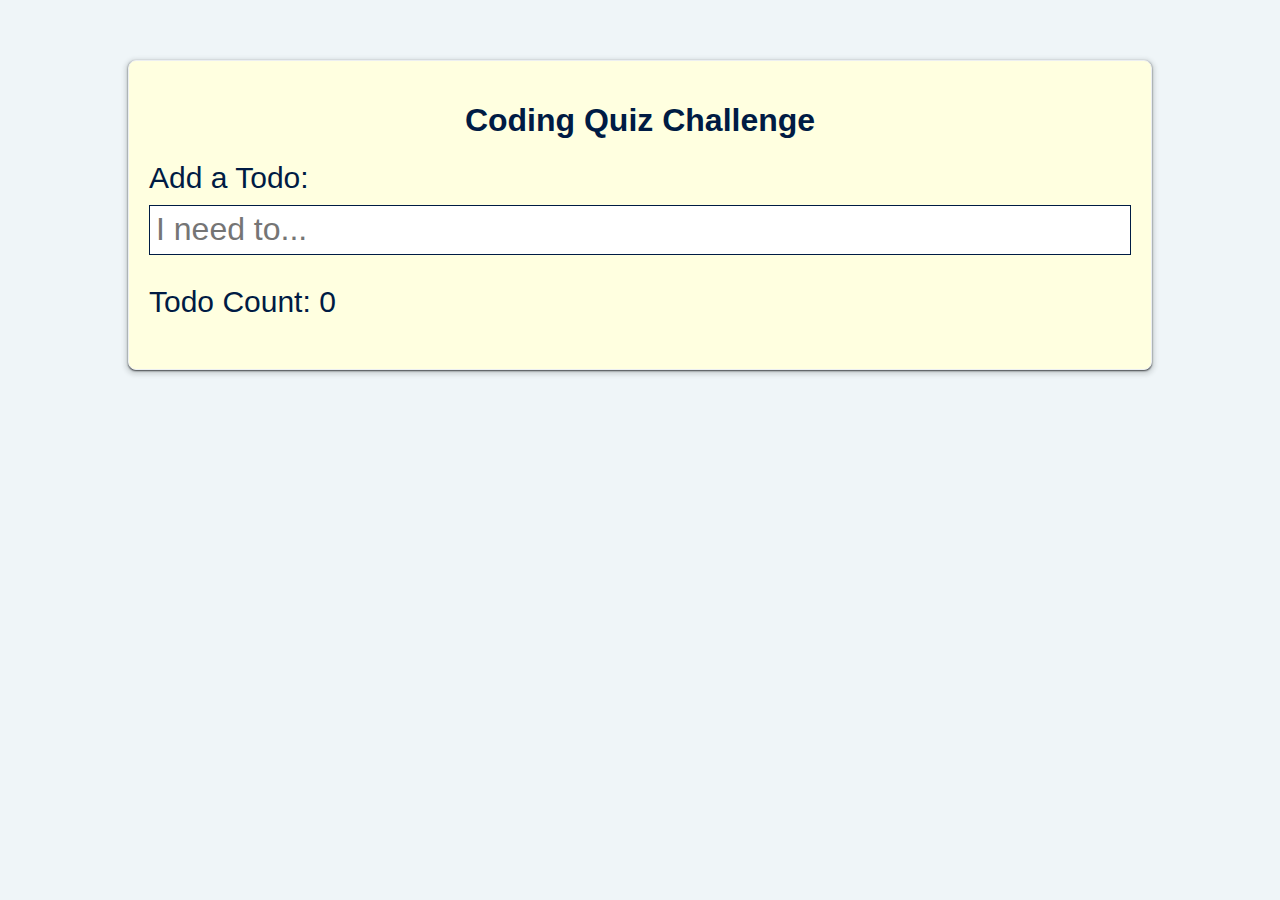
==== index.html @ 336de5a2 "added html, css, and javascript files to folder" ====
<!DOCTYPE html>
<html lang="en">

<head>
    <meta charset="UTF-8" />
    <meta name="viewport" content="width=device-width, initial-scale=1.0" />
    <meta http-equiv="X-UA-Compatible" content="ie=edge" />
    <link rel="stylesheet" href="./assets/css/style.css" />
    <title>Coding Quiz Challenge</title>
</head>

<body>
    <div class="card">
        <h1>Coding Quiz Challenge</h1>
        <form id="todo-form" method="POST">
            <label for="todo-text">Add a Todo: </label>
            <input type="text" placeholder="I need to..." name="todo-text" id="todo-text" />
        </form>
        <p>Todo Count: <span id="todo-count">0</span></p>
        <ul id="todo-list"></ul>

    </div>
    <script src="./assets/js/script.js"></script>
</body>

</html>
---- assets/css/style.css ----
*,
*::before,
*::after {
    box-sizing: border-box;
}

body {
    font-family: "Roboto", sans-serif;
    background-color: #eff5f8;
    color: #001b44;
}

label,
p {
    font-size: 30px;
}

input {
    height: 50px;
    width: 100%;
    padding: 6px;
    margin-top: 10px;
    font-size: 2em;
    border: 1px solid #001b44;
}

h1 {
    text-align: center;
}

ul {
    list-style-type: none;
    padding: 0;
    background-color: white;
}

li {
    height: 50px;
    margin-top: 5px;
    margin-bottom: 5px;
    padding: 5px;
    background-color: #001b44;
    color: white;
    font-size: 1.5em;
    line-height: 1.5;
}

li:before {
    content: "\200B";
    position: absolute;
}

li::after {
    content: " ";
    display: block;
    clear: both;
}

li button {
    float: right;
    border: none;
    height: 40px;
    cursor: pointer;
    background-color: #ff7034;
    color: white;
    font-size: 1em;
}

.card {
    display: block;
    background-color: #FFFFE0;
    border: 1px solid #eceff1;
    border-radius: 8px;
    box-shadow: rgba(60, 64, 67, 2) 0 1px 2px 0,
        rgba(60, 64, 67, 0.15) 0 2px 4px 3px;
    margin: 60px auto;
    padding: 20px;
    width: 80vw;
}
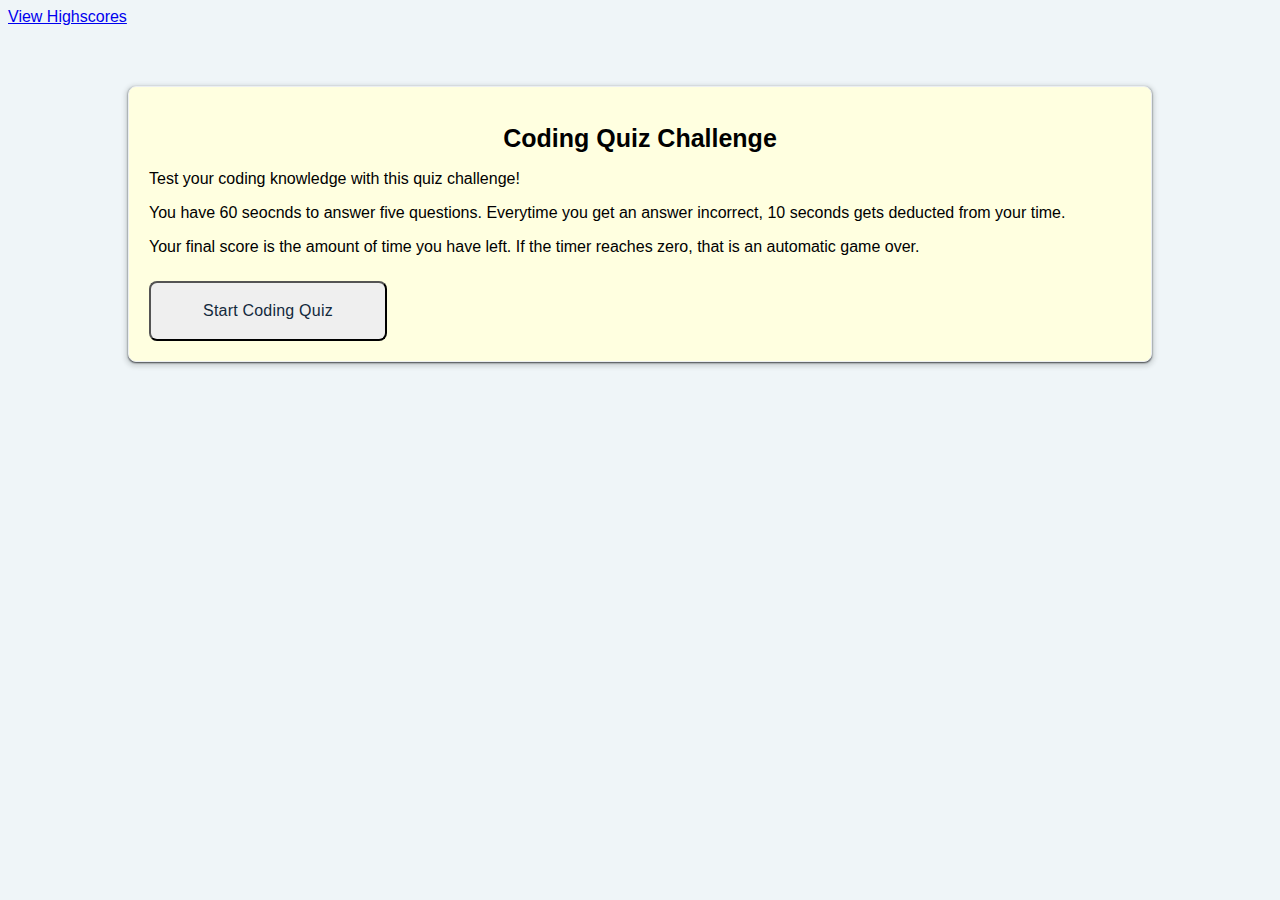
==== commit 7135029e: "updated html, css, script and readme files" ====
--- a/index.html
+++ b/index.html
@@ -10,16 +10,21 @@
 </head>
 
 <body>
-    <div class="card">
-        <h1>Coding Quiz Challenge</h1>
-        <form id="todo-form" method="POST">
-            <label for="todo-text">Add a Todo: </label>
-            <input type="text" placeholder="I need to..." name="todo-text" id="todo-text" />
-        </form>
-        <p>Todo Count: <span id="todo-count">0</span></p>
-        <ul id="todo-list"></ul>
+    <header>
+        <nav>
+            <a href="highscores.html">View Highscores</a>
+        </nav>
+    </header>
+    <main>
+        <section id = "start" class="quiz-section">
+            <h1>Coding Quiz Challenge</h1>
+            <p>Test your coding knowledge with this quiz challenge!</p>
+            <p>You have 60 seocnds to answer five questions. Everytime you get an answer incorrect, 10 seconds gets deducted from your time.</p>
+            <p>Your final score is the amount of time you have left. If the timer reaches zero, that is an automatic game over.</p>
+            <button class="start-button">Start Coding Quiz</button>
+        </section>
+    </main>
 
-    </div>
     <script src="./assets/js/script.js"></script>
 </body>
 
--- a/assets/css/style.css
+++ b/assets/css/style.css
@@ -7,66 +7,15 @@
 body {
     font-family: "Roboto", sans-serif;
     background-color: #eff5f8;
-    color: #001b44;
-}
-
-label,
-p {
-    font-size: 30px;
-}
-
-input {
-    height: 50px;
-    width: 100%;
-    padding: 6px;
-    margin-top: 10px;
-    font-size: 2em;
-    border: 1px solid #001b44;
+    
 }
 
 h1 {
     text-align: center;
+    font-size: 25px;
 }
 
-ul {
-    list-style-type: none;
-    padding: 0;
-    background-color: white;
-}
-
-li {
-    height: 50px;
-    margin-top: 5px;
-    margin-bottom: 5px;
-    padding: 5px;
-    background-color: #001b44;
-    color: white;
-    font-size: 1.5em;
-    line-height: 1.5;
-}
-
-li:before {
-    content: "\200B";
-    position: absolute;
-}
-
-li::after {
-    content: " ";
-    display: block;
-    clear: both;
-}
-
-li button {
-    float: right;
-    border: none;
-    height: 40px;
-    cursor: pointer;
-    background-color: #ff7034;
-    color: white;
-    font-size: 1em;
-}
-
-.card {
+#start {
     display: block;
     background-color: #FFFFE0;
     border: 1px solid #eceff1;
@@ -76,4 +25,20 @@
     margin: 60px auto;
     padding: 20px;
     width: 80vw;
-}+}
+
+button {
+    border-radius: 8px;
+    color: #13293d;
+    cursor: pointer;
+    font-size: 1em;
+    letter-spacing: 0.21px;
+    line-height: 16px;
+    max-width: 255px;
+    padding: 20px 52px;
+    text-align: center;
+    transition-duration: 0.15s;
+    transition-property: background-color;
+    transition-timing-function: linear;
+    margin-top: 0.6em;
+  }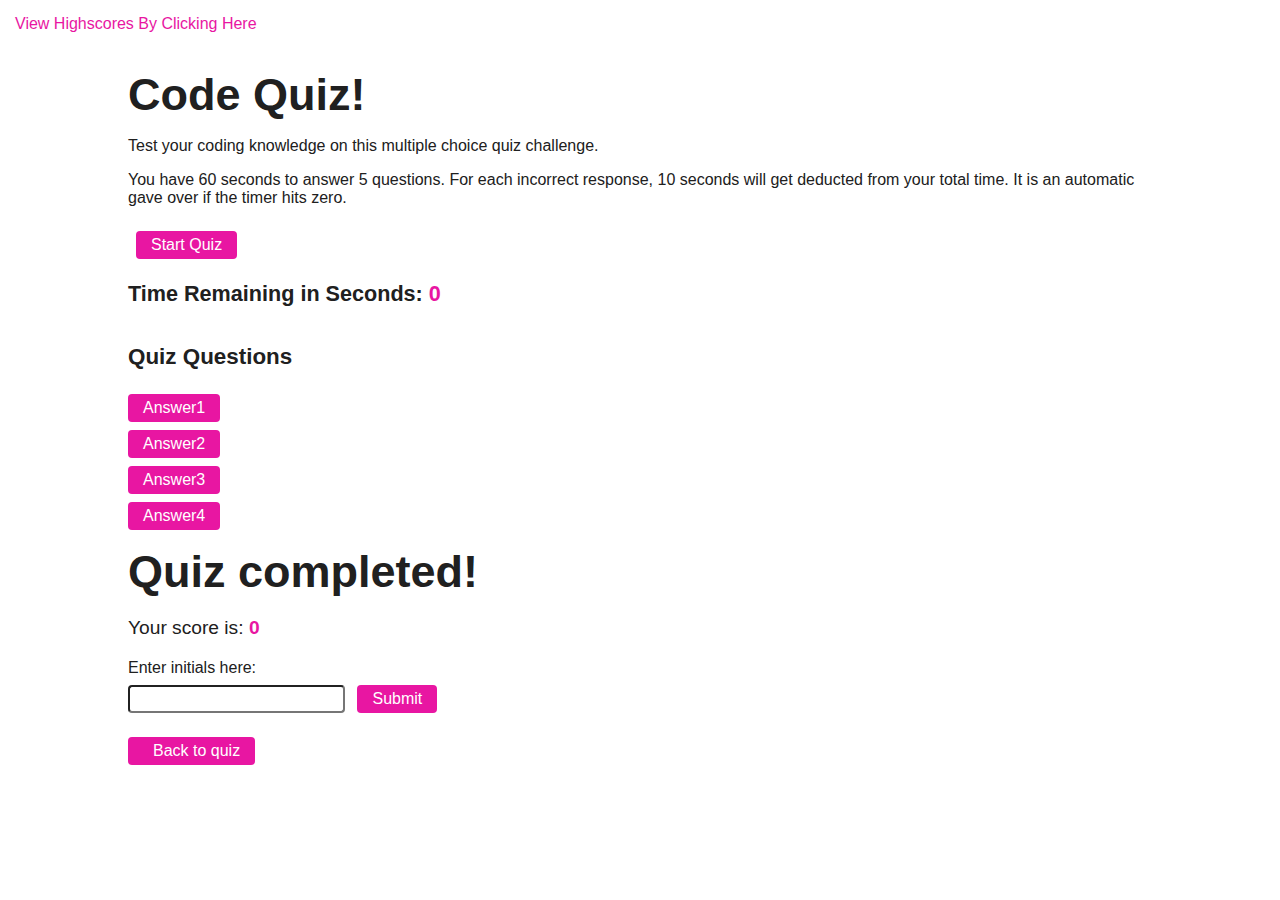
==== commit 9415ceb4: "updated JS and HTML files after tutor session" ====
--- a/index.html
+++ b/index.html
@@ -2,26 +2,48 @@
 <html lang="en">
 
 <head>
-    <meta charset="UTF-8" />
-    <meta name="viewport" content="width=device-width, initial-scale=1.0" />
-    <meta http-equiv="X-UA-Compatible" content="ie=edge" />
-    <link rel="stylesheet" href="./assets/css/style.css" />
-    <title>Coding Quiz Challenge</title>
+    <meta charset="UTF-8">
+    <meta name="viewport" content="width=device-width, initial-scale=1.0">
+    <meta http-equiv="X-UA Compatible" content="ie=edge">
+    <title>Code Quiz</title>
+    <link rel="stylesheet" href="./assets/css/style.css">
 </head>
 
 <body>
     <header>
         <nav>
-            <a href="highscores.html">View Highscores</a>
+            <a href="highscores.html">View Highscores By Clicking Here</a>
         </nav>
     </header>
     <main>
-        <section id = "start" class="quiz-section">
-            <h1>Coding Quiz Challenge</h1>
-            <p>Test your coding knowledge with this quiz challenge!</p>
-            <p>You have 60 seocnds to answer five questions. Everytime you get an answer incorrect, 10 seconds gets deducted from your time.</p>
-            <p>Your final score is the amount of time you have left. If the timer reaches zero, that is an automatic game over.</p>
-            <button class="start-button">Start Coding Quiz</button>
+        <section id="start" class="quiz-section">
+            <h1>Code Quiz!</h1>
+            <p>Test your coding knowledge on this multiple choice quiz challenge.</p>
+            <p>You have 60 seconds to answer 5 questions. For each incorrect response, 10 seconds will get deducted from
+                your total time. It is an automatic gave over if the timer hits zero.</p>
+            <button id="startBtn">Start Quiz</button>
+        </section>
+        <section id="quiz-questions" class="hidden quiz-section">
+            <p id="timer">Time Remaining in Seconds: <span id="time-remaining">0</span></p>
+            <h1 id="question">Quiz Questions</h1>
+            <ul id="options">
+                <li><button type="button" id="btn0">Answer1</button></li>
+                <li><button type="button" id="btn1">Answer2</button></li>
+                <li><button type="button" id="btn2">Answer3</button></li>
+                <li><button type="button" id="btn3">Answer4</button></li>
+            </ul>
+        </section>
+        <section id="end" class="quiz-section hidden">
+            <h1 id="end-title">Quiz completed!</h1>
+            <p id="score-text">Your score is: <span id="score">0</span></p>
+            <form id="submit-score">
+                <label for="initials">Enter initials here:</label>
+                <input type="text" id="initials">
+                <button type="submit" id="submit-initial-btn">Submit</button>
+                <p id="error-message"></p>
+            </form>
+            <a href="index.html" class="back-button" id="go-back-btn"><i class="fas fa-angle-left" aria-hidden="true"></i>Back to
+                quiz</a>
         </section>
     </main>
 
--- a/assets/css/style.css
+++ b/assets/css/style.css
@@ -1,44 +1,144 @@
-*,
-*::before,
-*::after {
+body {
+    font-family: Arial;
+    color: #202020;
+
+    box-sizing: border-box;
+    margin: 0;
+    height: 100%;
+}
+
+h1 {
+    margin: 0;
+    font-size: 45px;
+}
+
+/*Icons*/
+.fas {
+    margin-right: 10px;
+}
+
+/*Clickable*/
+a {
+    color: #e816a2;
+    text-decoration: none;
+    transition: color 0.2s ease-in-out;
+}
+
+a:hover,
+a:focus,
+a:active {
+    color: #e816a2;
+}
+
+button,
+.back-button {
+    display: inline-block;
+    padding: 5px 15px;
+    margin: 0.5em 0.5em 0 0.5em;
+    border-radius: 4px;
+    border-style: none;
+    background-color: #e816a2;
+    color: white;
+    cursor: pointer;
+    font-size: 1em;
+    text-align: center;
+}
+
+.back-button:hover,
+.back-button:focus,
+.back-button:active,
+button:hover,
+button:focus,
+button:active {
+    background-color: #e816a2;
+    color: white;
+}
+
+.back-button {
+    margin-left: 0;
+}
+
+nav {
+    padding: 15px;
+    border-bottom: 1px solid white;
+}
+
+main {
+    width: 80%;
+    margin: auto;
+    height: 75%;
+    box-sizing: border-box;
+    padding: 20px 0;
+}
+
+#question {
+    font-size: 1.4em;
+}
+
+#timer {
+    border-bottom: 1px solid white;
+    padding-bottom: 15px;
+    font-size: 1.35em;
+    font-weight: bold;
+}
+
+#time-remaining {
+    color: #e816a2;
+}
+
+#options {
+    list-style: none;
+    padding-left: 0;
+}
+
+#options button {
+    margin-left: 0;
+}
+
+.option-status {
+    font-size: 1.35em;
+    font-weight: bold;
+}
+
+#correct {
+    color: green;
+}
+
+#wrong {
+    color: red;
+}
+
+/*Score at end of game*/
+#score-text {
+    font-size: 1.2em;
+}
+
+#score {
+    font-weight: bold;
+    color: #e816a2;
+}
+
+/*Form to submit score*/
+#submit-score {
+    margin-bottom: 10px;
+}
+
+#submit-score label {
+    display: block;
+}
+
+#initials {
+    padding: 3px;
+    font-size: 1em;
+    border-radius: 4px;
     box-sizing: border-box;
 }
 
-body {
-    font-family: "Roboto", sans-serif;
-    background-color: #eff5f8;
-    
+.error {
+    border: 1.5px solid red;
 }
 
-h1 {
-    text-align: center;
-    font-size: 25px;
-}
-
-#start {
-    display: block;
-    background-color: #FFFFE0;
-    border: 1px solid #eceff1;
-    border-radius: 8px;
-    box-shadow: rgba(60, 64, 67, 2) 0 1px 2px 0,
-        rgba(60, 64, 67, 0.15) 0 2px 4px 3px;
-    margin: 60px auto;
-    padding: 20px;
-    width: 80vw;
-}
-
-button {
-    border-radius: 8px;
-    color: #13293d;
-    cursor: pointer;
-    font-size: 1em;
-    letter-spacing: 0.21px;
-    line-height: 16px;
-    max-width: 255px;
-    padding: 20px 52px;
-    text-align: center;
-    transition-duration: 0.15s;
-    transition-property: background-color;
-    transition-timing-function: linear;
-    margin-top: 0.6em;
-  }+#error-message {
+    color: red;
+    margin-top: 5px;
+}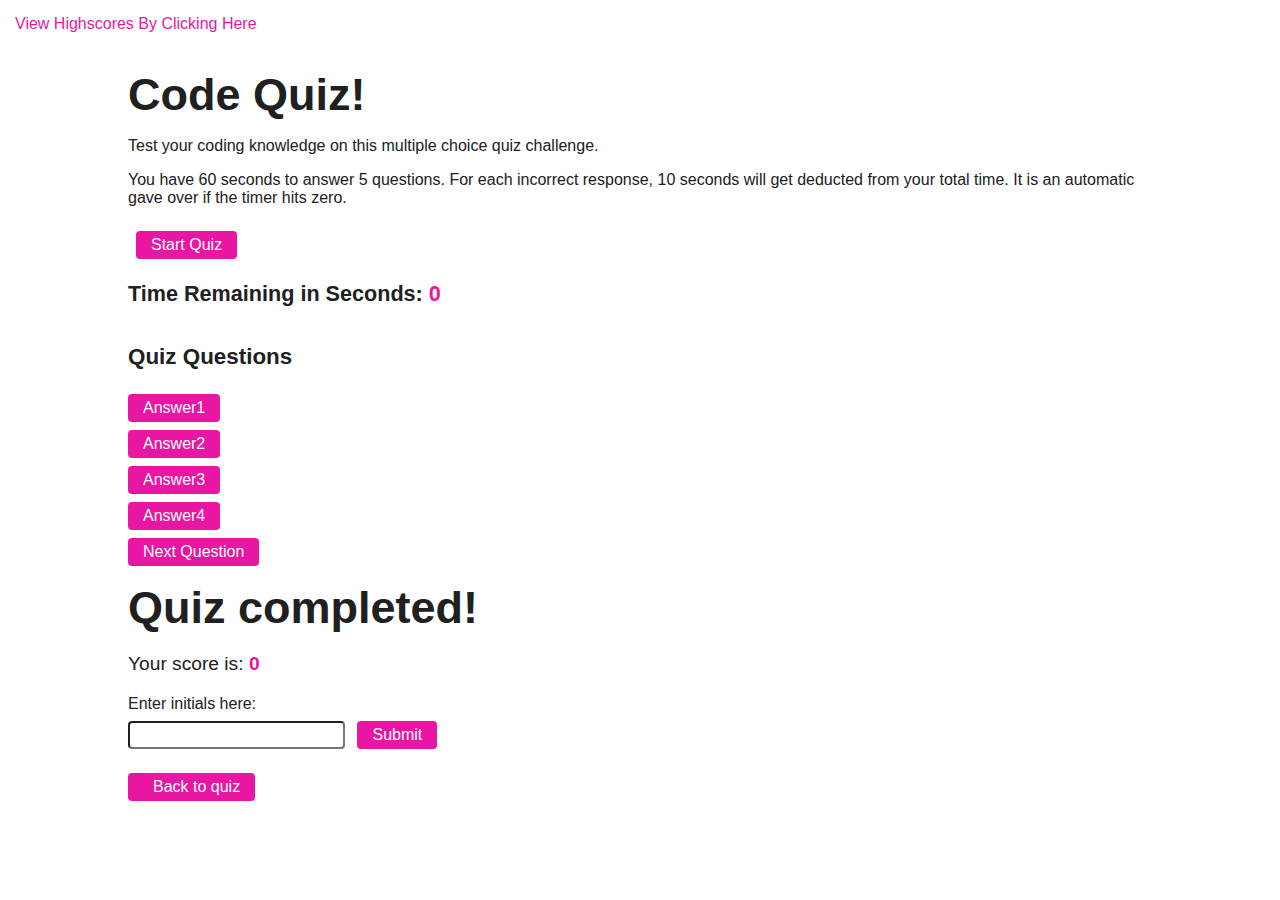
==== commit 4fe10ca3: "updated ReadMe File" ====
--- a/index.html
+++ b/index.html
@@ -21,7 +21,7 @@
             <p>Test your coding knowledge on this multiple choice quiz challenge.</p>
             <p>You have 60 seconds to answer 5 questions. For each incorrect response, 10 seconds will get deducted from
                 your total time. It is an automatic gave over if the timer hits zero.</p>
-            <button id="startBtn">Start Quiz</button>
+            <button id="start-btn">Start Quiz</button>
         </section>
         <section id="quiz-questions" class="hidden quiz-section">
             <p id="timer">Time Remaining in Seconds: <span id="time-remaining">0</span></p>
@@ -31,6 +31,7 @@
                 <li><button type="button" id="btn1">Answer2</button></li>
                 <li><button type="button" id="btn2">Answer3</button></li>
                 <li><button type="button" id="btn3">Answer4</button></li>
+                <li><button type="answer-check">Next Question</button></li>
             </ul>
         </section>
         <section id="end" class="quiz-section hidden">
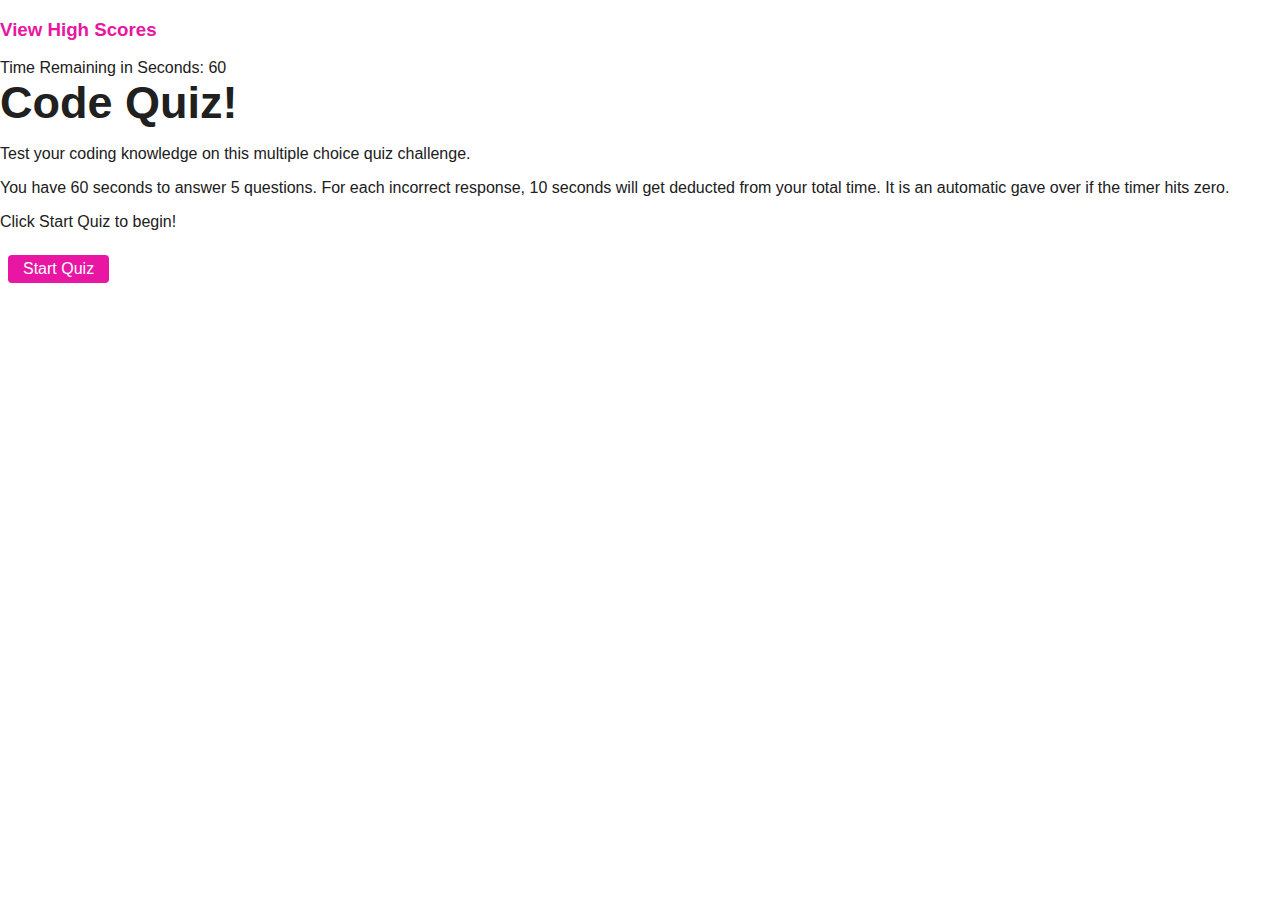
==== commit 50806950: "updated JavaScript files" ====
--- a/index.html
+++ b/index.html
@@ -2,53 +2,56 @@
 <html lang="en">
 
 <head>
-    <meta charset="UTF-8">
-    <meta name="viewport" content="width=device-width, initial-scale=1.0">
-    <meta http-equiv="X-UA Compatible" content="ie=edge">
-    <title>Code Quiz</title>
-    <link rel="stylesheet" href="./assets/css/style.css">
+    <meta charset="UTF-8" />
+    <meta name="viewport" content="width=device-width, initial-scale=1.0" />
+    <title>Coding Quiz!</title>
+    <link rel="stylesheet" href="assets/css/style.css" />
 </head>
 
 <body>
+    <!-- Quiz Scoreboard/Timer -->
     <header>
-        <nav>
-            <a href="highscores.html">View Highscores By Clicking Here</a>
-        </nav>
+        <div>
+            <h3 id="highscores" class="highscores">
+                <a href="highscores.html">View High Scores</a>
+            </h3>
+        </div>
+        <div id="time" class="timer">Time Remaining in Seconds: 60</div>
     </header>
-    <main>
-        <section id="start" class="quiz-section">
+
+    <div class="page">
+        <div id="start-page">
             <h1>Code Quiz!</h1>
             <p>Test your coding knowledge on this multiple choice quiz challenge.</p>
             <p>You have 60 seconds to answer 5 questions. For each incorrect response, 10 seconds will get deducted from
                 your total time. It is an automatic gave over if the timer hits zero.</p>
-            <button id="start-btn">Start Quiz</button>
-        </section>
-        <section id="quiz-questions" class="hidden quiz-section">
-            <p id="timer">Time Remaining in Seconds: <span id="time-remaining">0</span></p>
-            <h1 id="question">Quiz Questions</h1>
-            <ul id="options">
-                <li><button type="button" id="btn0">Answer1</button></li>
-                <li><button type="button" id="btn1">Answer2</button></li>
-                <li><button type="button" id="btn2">Answer3</button></li>
-                <li><button type="button" id="btn3">Answer4</button></li>
-                <li><button type="answer-check">Next Question</button></li>
-            </ul>
-        </section>
-        <section id="end" class="quiz-section hidden">
-            <h1 id="end-title">Quiz completed!</h1>
-            <p id="score-text">Your score is: <span id="score">0</span></p>
-            <form id="submit-score">
-                <label for="initials">Enter initials here:</label>
-                <input type="text" id="initials">
-                <button type="submit" id="submit-initial-btn">Submit</button>
-                <p id="error-message"></p>
-            </form>
-            <a href="index.html" class="back-button" id="go-back-btn"><i class="fas fa-angle-left" aria-hidden="true"></i>Back to
-                quiz</a>
-        </section>
-    </main>
+            <p>Click Start Quiz to begin!</p>
+            <button id="start-btn" class="btn">Start Quiz</button>
+        </div>
 
-    <script src="./assets/js/script.js"></script>
+        <!-- Questions Box -->
+        <div id="quiz-box">
+            <h2 id="question-text"></h2>
+            <div id="choices" class="choices"></div>
+            <div id="result" class="result" style="display: none"></div>
+        </div>
+
+        <div id="end-page" style="display: none">
+            <h2>Congrats, you have completed the quiz!</h2>
+            <div id="score">
+                <h3>Score:</h3>
+            </div>
+            <div>
+                <h3>Enter Your Initials:</h3>
+                <p>
+                    <input id="user-input" type="text" name="initials" placeholder="ABC" max="3" />
+                    <button id="submit-btn" class="btn">Submit Score Here</button>
+                </p>
+            </div>
+        </div>
+    </div>
+
+    <script src="assets/js/script.js"></script>
 </body>
 
 </html>